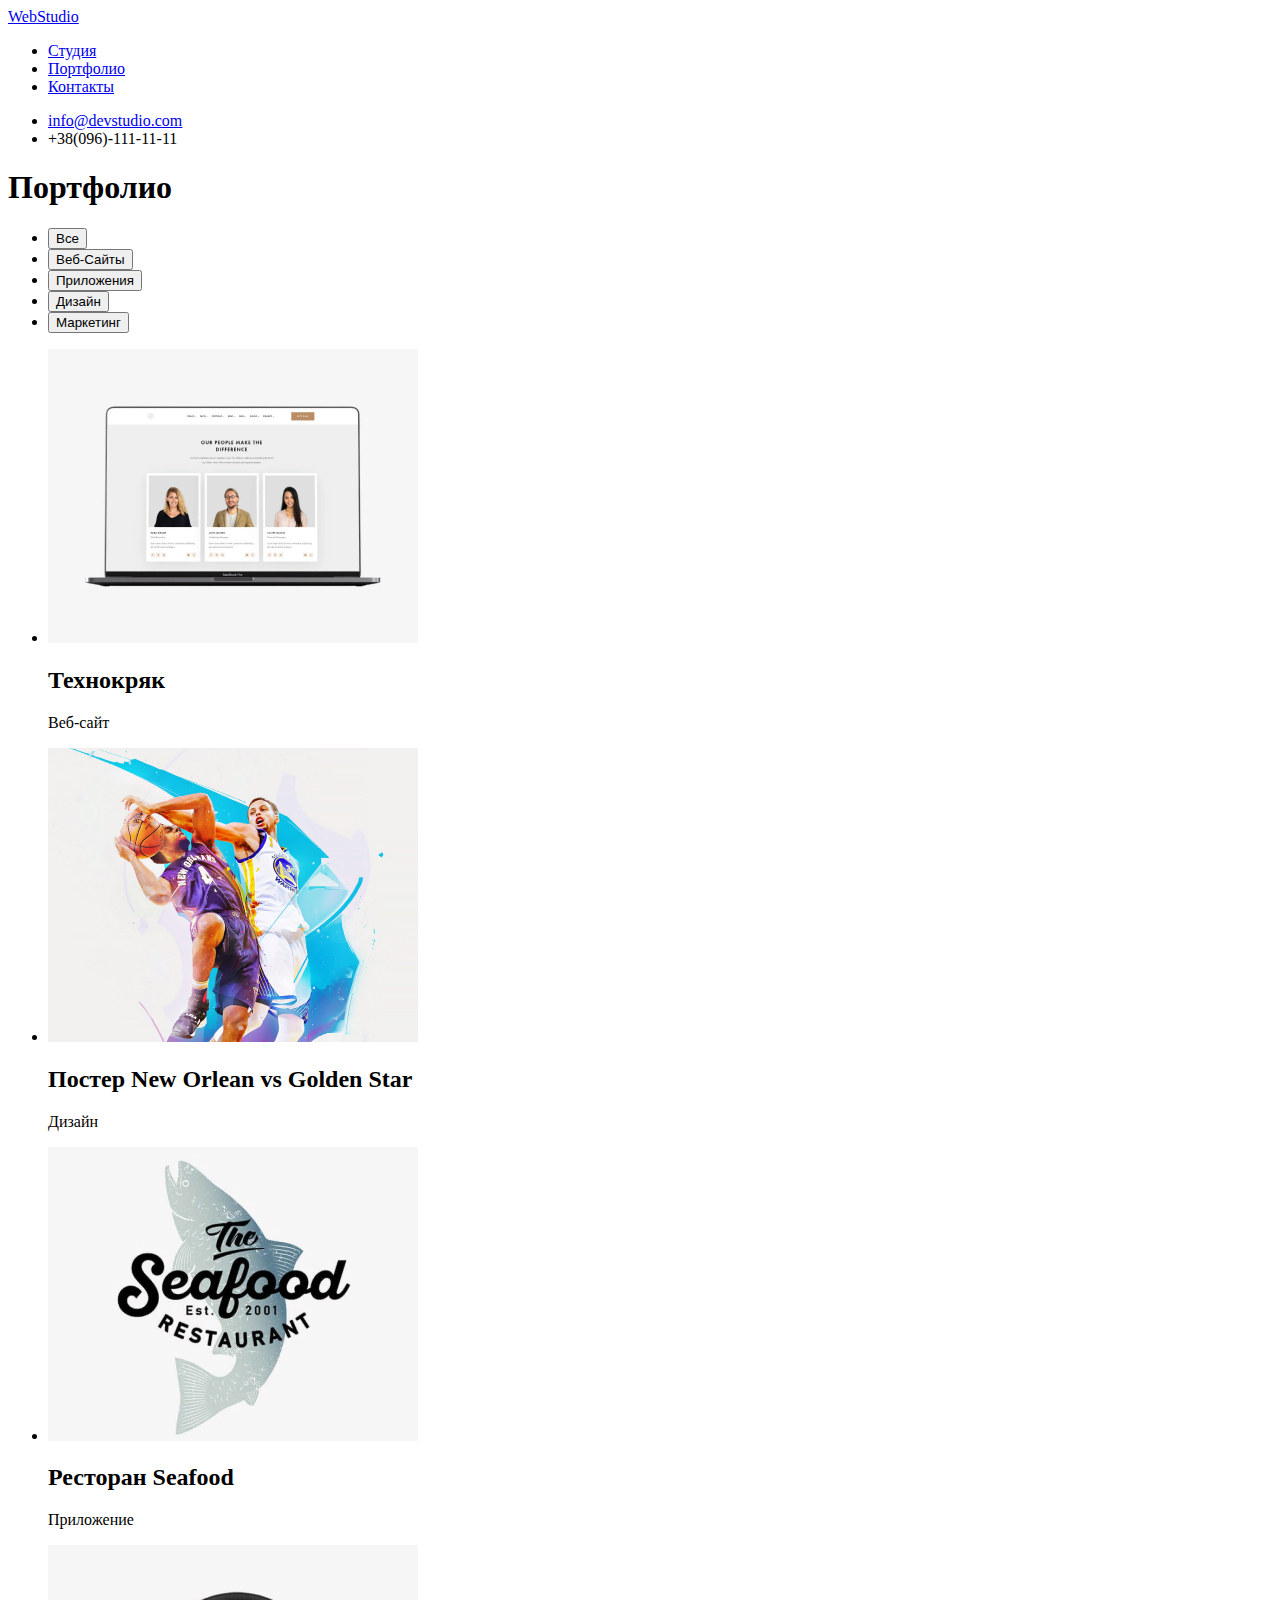
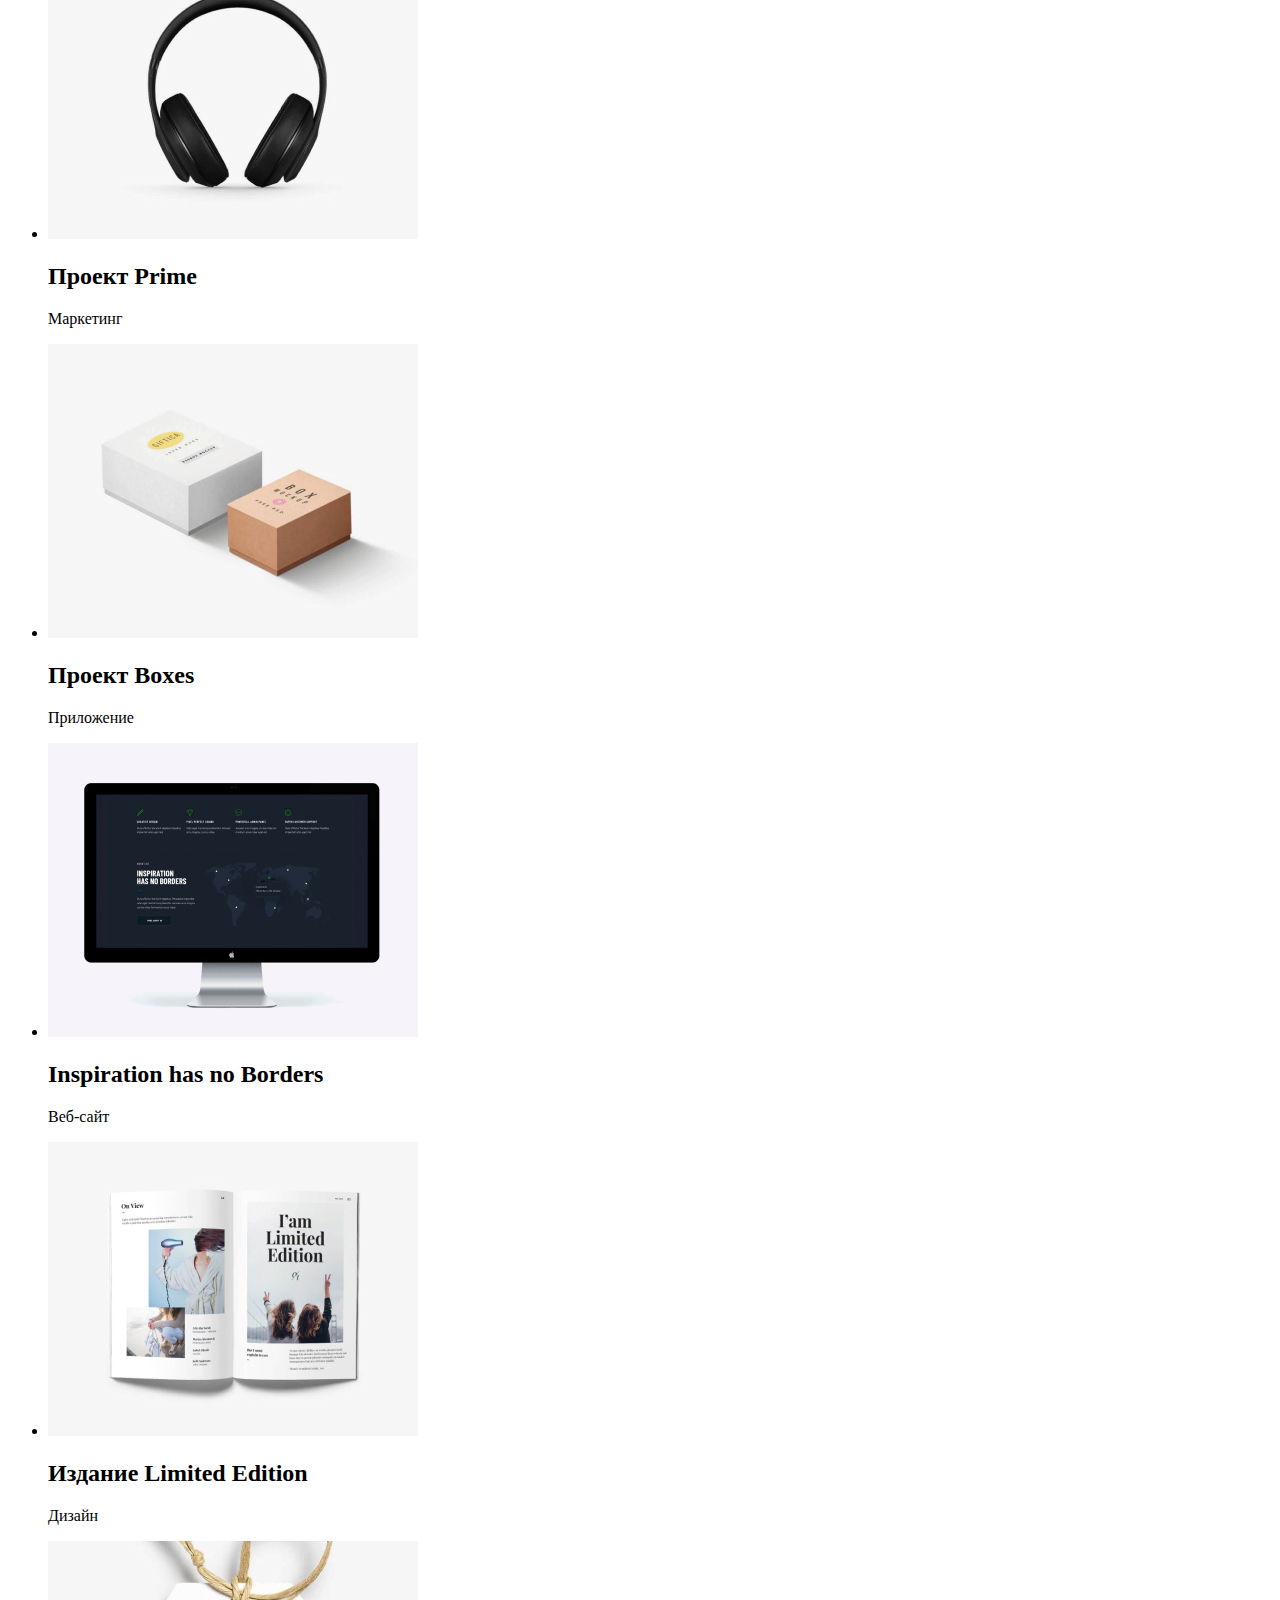
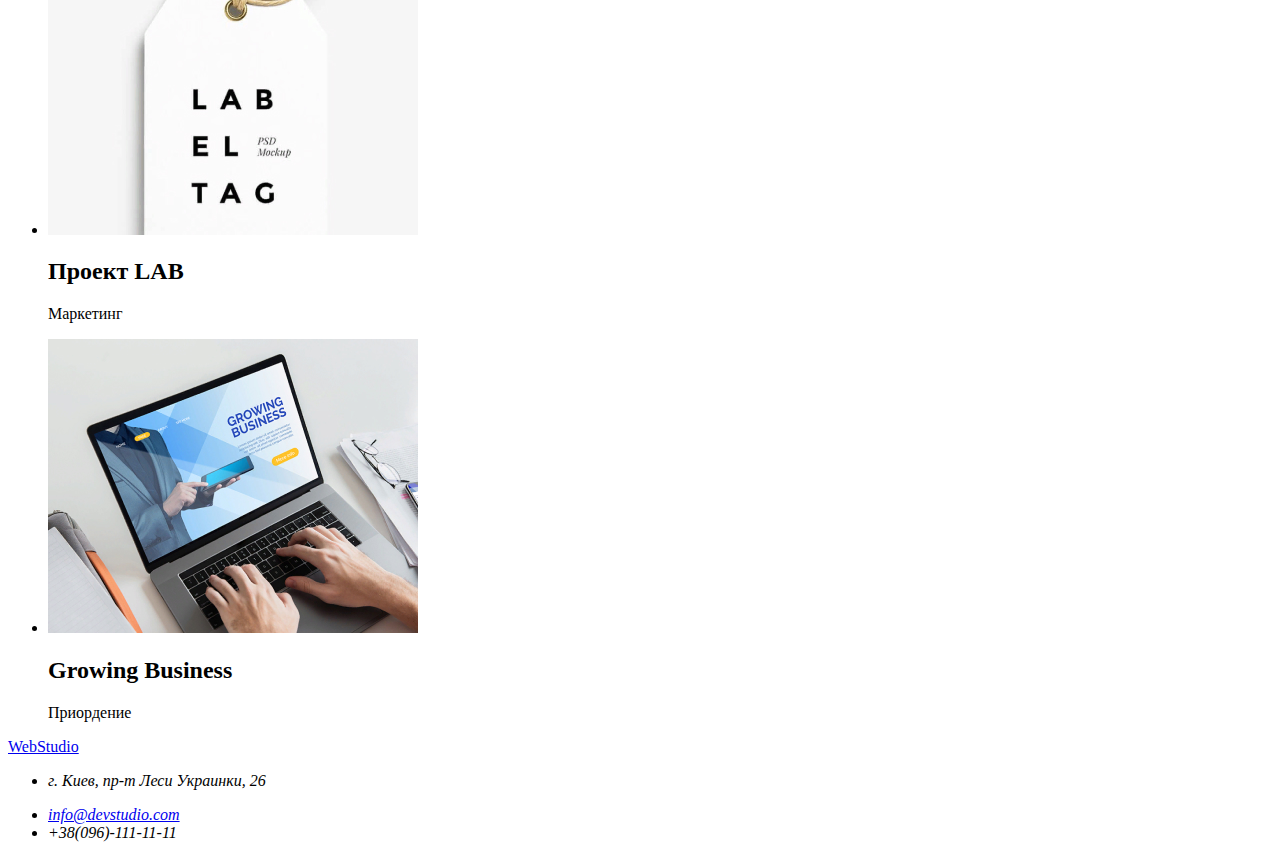
==== portfolio.html @ 768df19d "main" ====
<!DOCTYPE html>
<html lang="ru">
<head>
    <meta charset="UTF-8">
    <meta http-equiv="X-UA-Compatible" content="IE=edge">
    <meta name="viewport" content="width=device-width, initial-scale=1.0">
    <title>Портфолио</title>
    <link rel="stylesheet" href="./css/portfolio.css" />
</head>
    <header>
        <nav>
            <a href="/index.html">WebStudio</a>
            <ul>
                <li><a href="./index.html">Студия</a></li>
                <li><a href="./portfolio.html">Портфолио</a></li>
                <li><a href="./contacts.html">Контакты</a></li>
            </ul>
        </nav>
        <ul>
            <li><a href="mailto:info@devstudio.com"> info@devstudio.com</a></li>
            <li><a href="tel:+380961111111"> </a> +38(096)-111-11-11</a></li>
        </ul>
    </header>
<body>
    <main>
        <section>
            <h1>Портфолио</h1>
            <ul>
                <li><button type="button">Все</button></li>
                <li><button type="button">Веб-Сайты</button></li>
                <li><button type="button">Приложения</button></li>
                <li><button type="button">Дизайн</button></li>
                <li><button type="button">Маркетинг</button></li>
            </ul>
            <ul>
                <li>
                    <img src="./images/portfolio/texnokryak.jpg" alt="Технокряк" height="294" width="370">
                    <h2>Технокряк</h2>
                    <p>Веб-сайт</p>
                </li>
                <li>
                    <img src="./images/portfolio/poster.jpg" alt="Постер New Orlean vs Golden Star" height="294" width="370">
                    <h2>Постер <span lang="en"> New Orlean vs Golden Star</span></h2>
                    <p>Дизайн</p>
                </li>
                <li>
                    <img src="./images/portfolio/restoran.jpg" alt="Ресторан Seafood" height="294" width="370">
                    <h2>Ресторан <span lang="en"> Seafood</span></h2>
                    <p>Приложение</p>
                </li>
                <li>
                    <img src="./images/portfolio/progect_prime.jpg" alt="Проект Prime" height="294" width="370">
                    <h2>Проект <span lang="en"> Prime</span></h2>
                    <p>Маркетинг</p>
                </li>
                <li>
                    <img src="./images/portfolio/progect_box.jpg" alt="Проект Boxes" height="294" width="370">
                    <h2>Проект <span lang="en"> Boxes </span></h2>
                    <p>Приложение</p>
                </li>
                <li>
                    <img src="./images/portfolio/Inspiration has no Borders.jpg" alt="Inspiration has no Borders" height="294" width="370">
                    <h2 lang="en">Inspiration has no Borders</h2>
                    <p>Веб-сайт</p>
                </li>
                <li>
                    <img src="./images/portfolio/edition.jpg" alt="Издание Limited Edition" height="294" width="370">
                    <h2>Издание <span lang="en">Limited Edition</span></h2>
                    <p>Дизайн</p>
                </li>
                <li>
                    <img src="./images/portfolio/progect_lab.jpg" alt="Проект LAB" height="294" width="370">
                    <h2>Проект <span lang="en"> LAB</span></h2>
                    <p>Маркетинг</p>
                </li>
                <li>
                    <img src="./images/portfolio/Growing Business.jpg" alt="Growing Business" height="294" width="370">
                    <h2 lang="en">Growing Business</h2>
                    <p>Приордение</p>
                </li>
            </ul>
        </section>
    </main>
    <footer>
        <a href="/index.html">WebStudio</a>
        <address>
            <ul>
                <li><p>г. Киев, пр-т Леси Украинки, 26</p></li>
                <li><a href="mailto:info@devstudio.com"> info@devstudio.com</a></li>
                <li><a href="tel:+380961111111"> </a> +38(096)-111-11-11</a></li>
            </ul>
        </address>
   </footer>
</body>
</html>
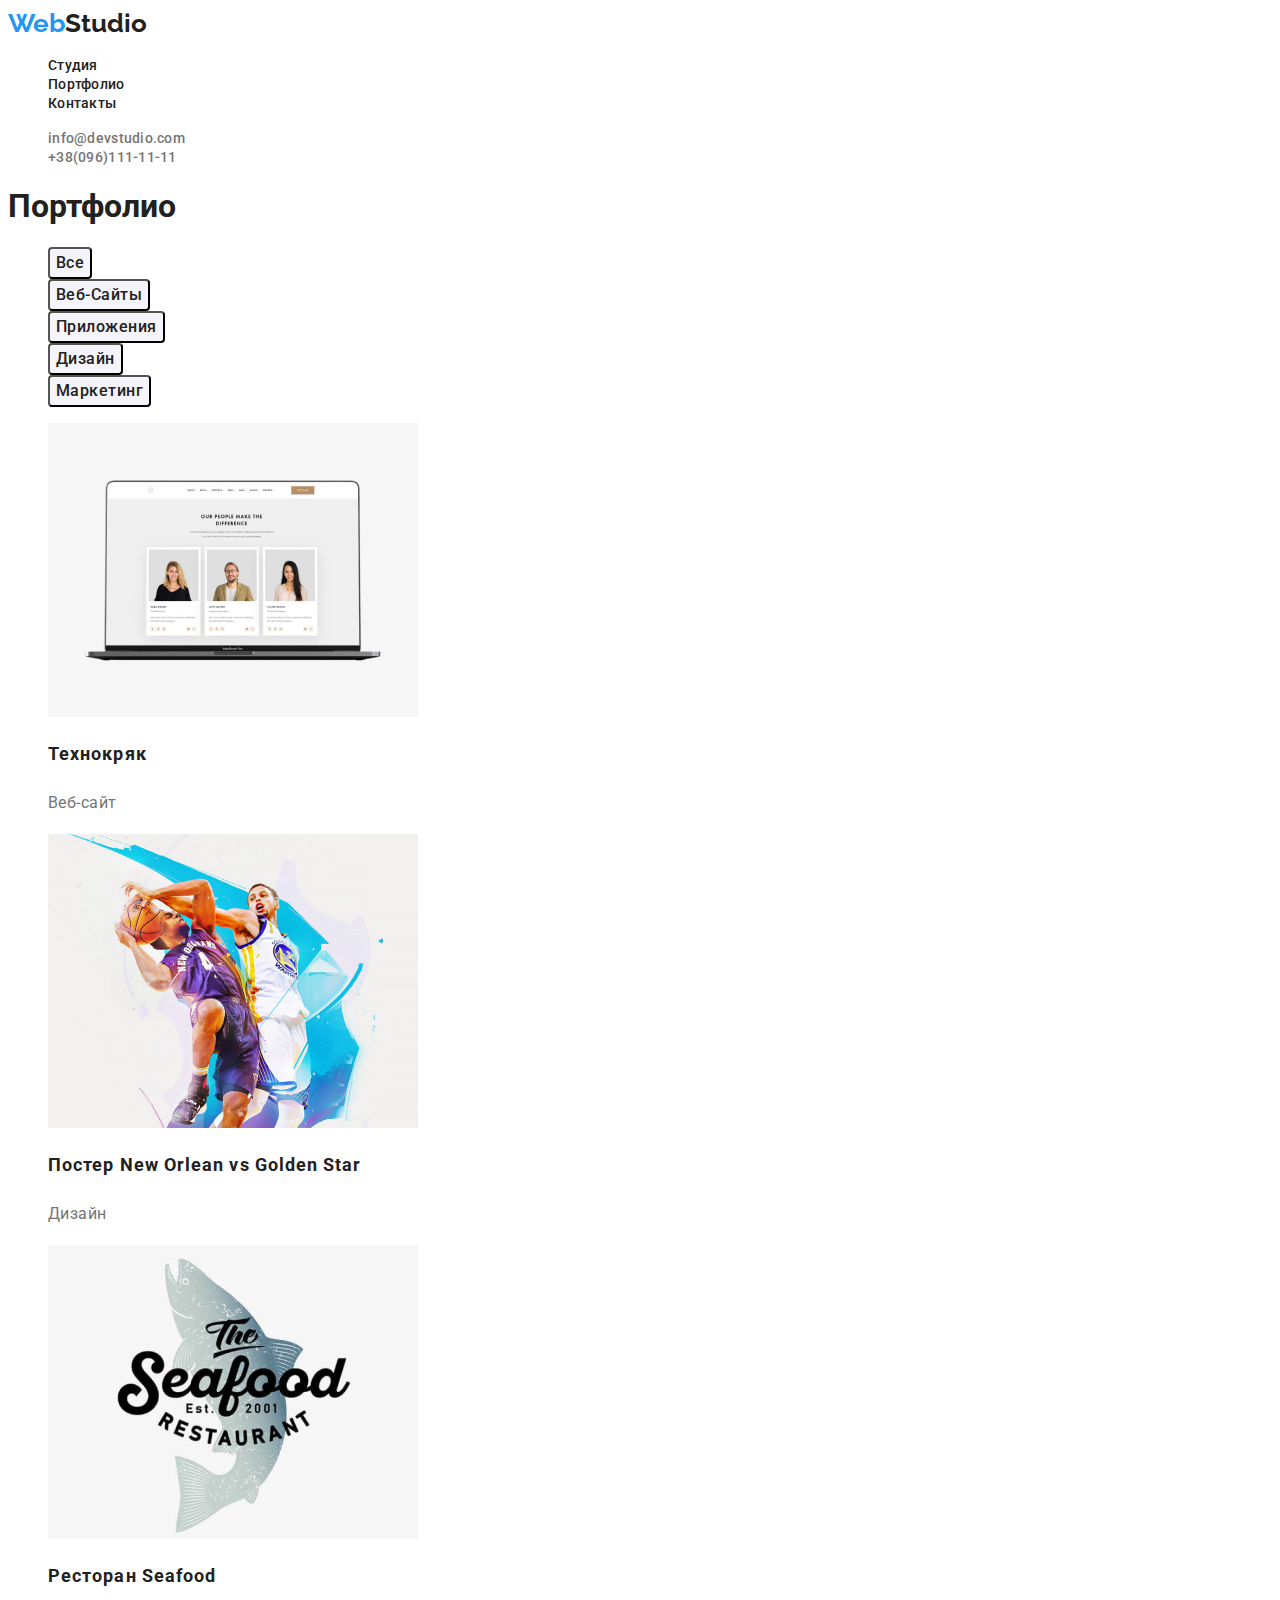
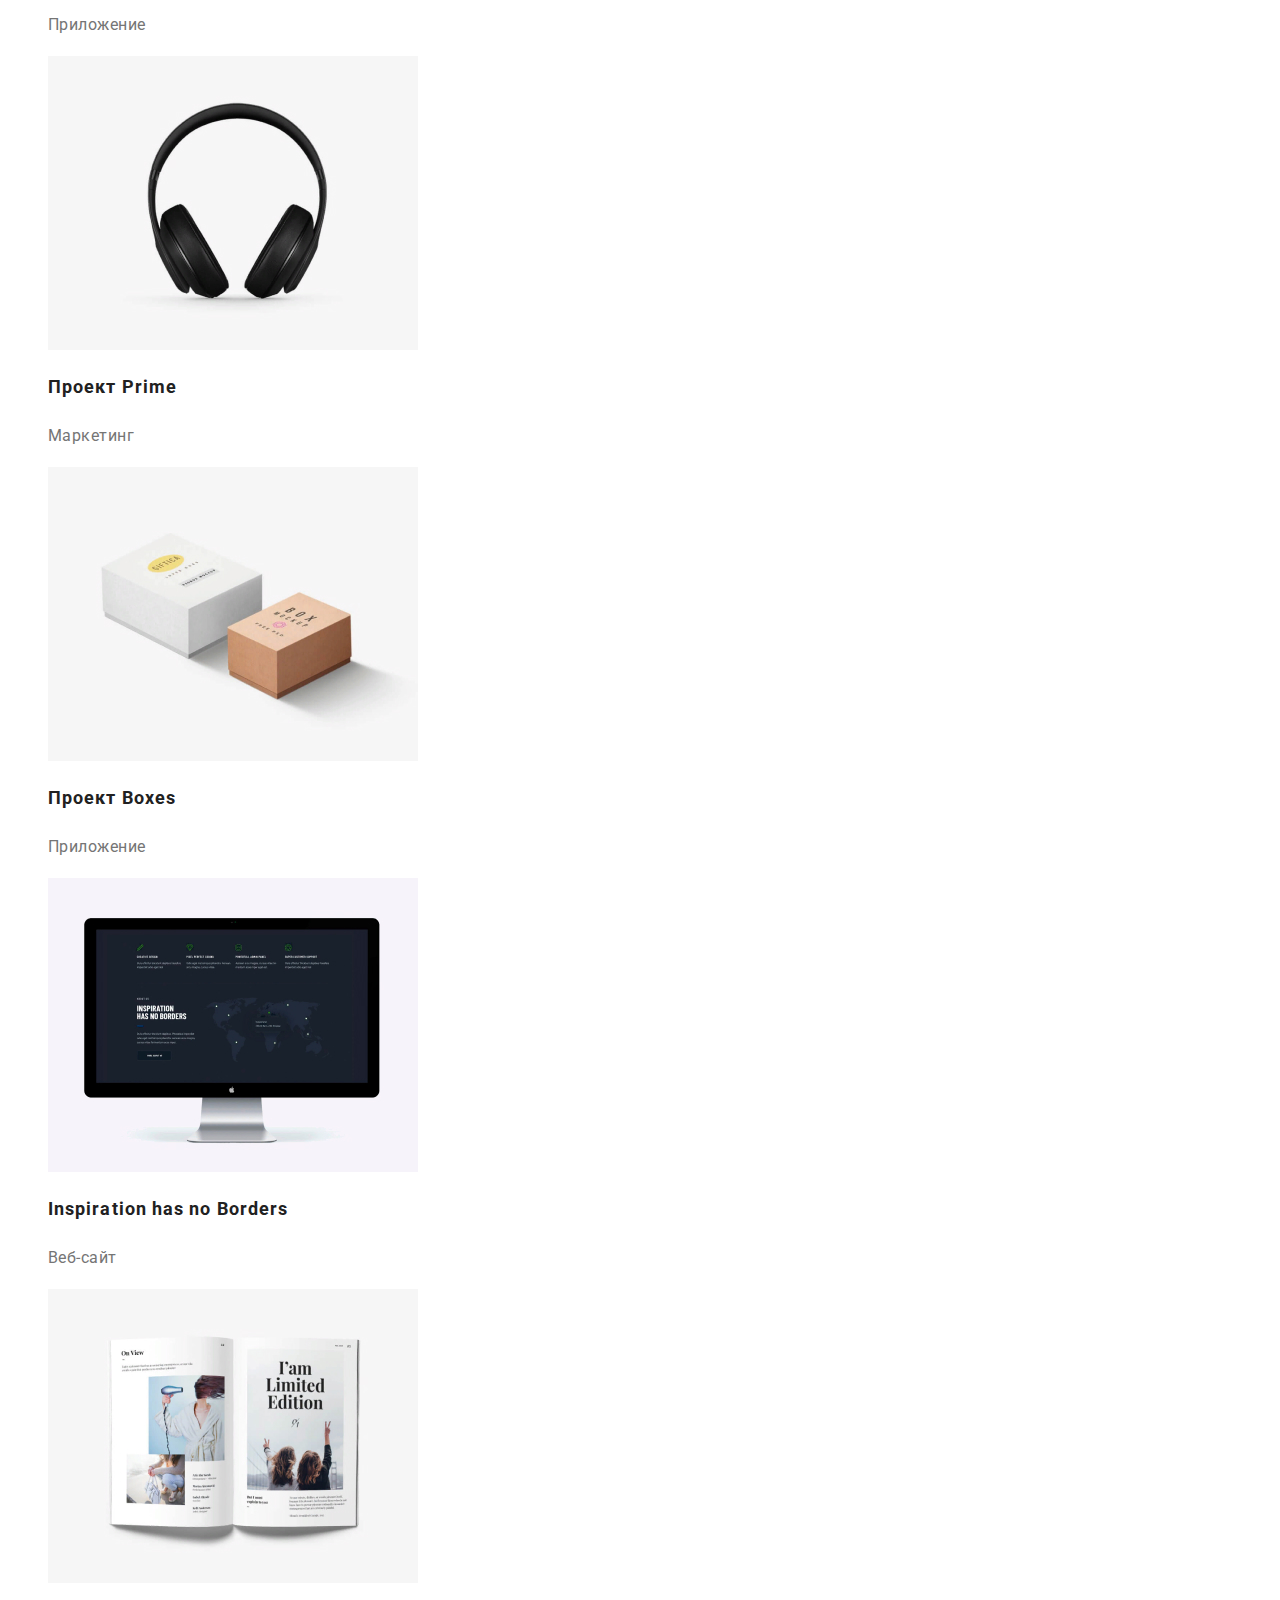
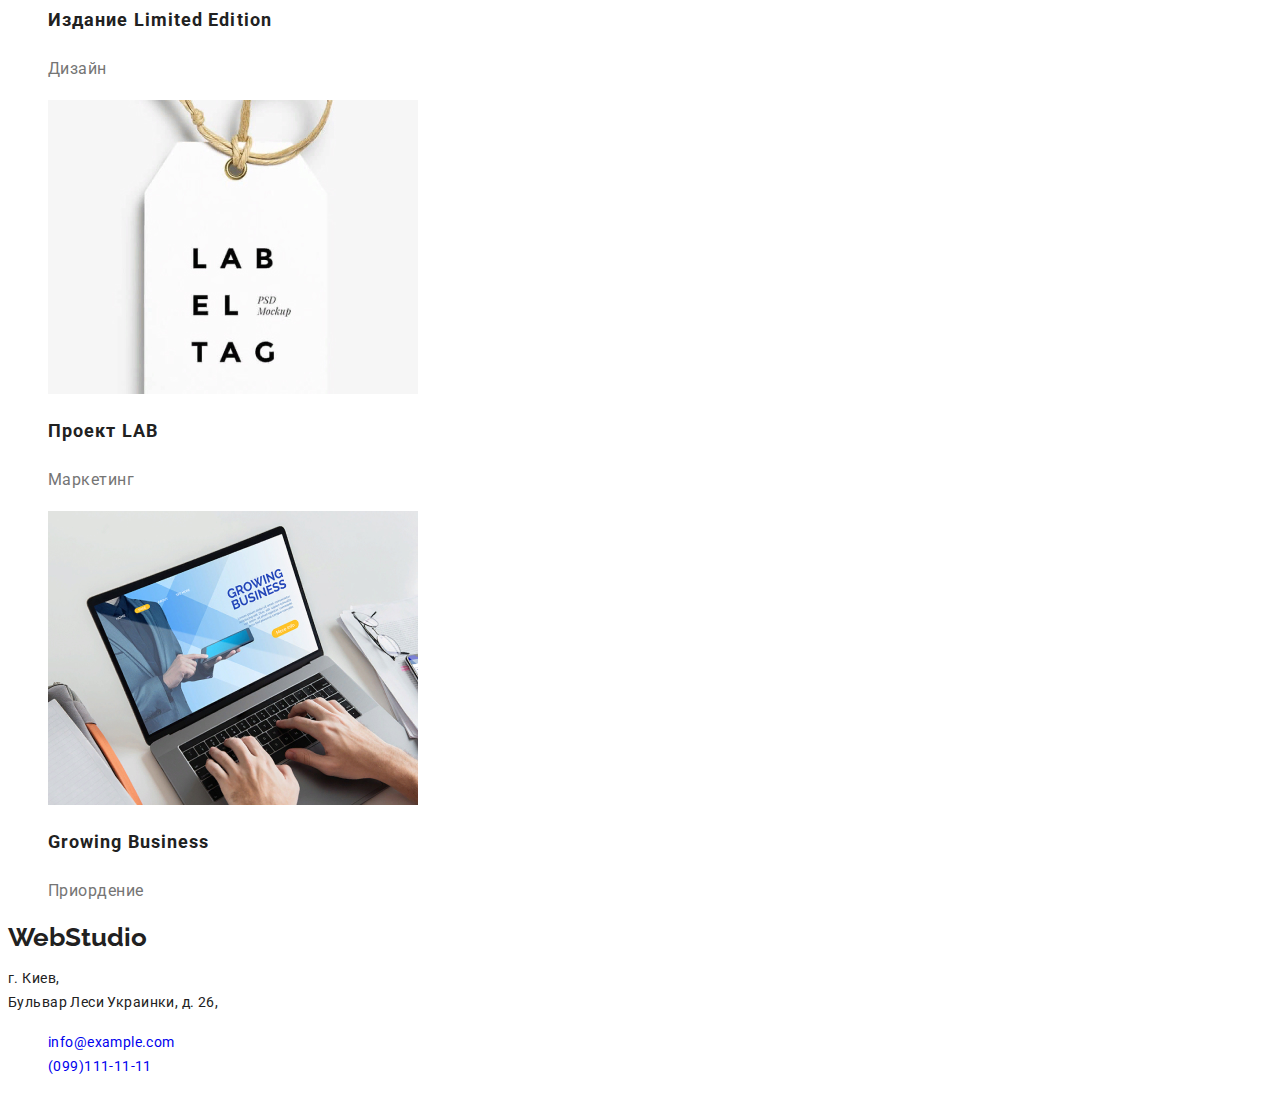
==== commit 4ca76b5c: "checking" ====
--- a/portfolio.html
+++ b/portfolio.html
@@ -1,95 +1,161 @@
 <!DOCTYPE html>
 <html lang="ru">
-<head>
-    <meta charset="UTF-8">
-    <meta http-equiv="X-UA-Compatible" content="IE=edge">
-    <meta name="viewport" content="width=device-width, initial-scale=1.0">
+  <head>
+    <meta charset="UTF-8" />
+    <meta http-equiv="X-UA-Compatible" content="IE=edge" />
+    <meta name="viewport" content="width=device-width, initial-scale=1.0" />
     <title>Портфолио</title>
-    <link rel="stylesheet" href="./css/portfolio.css" />
-</head>
+    <link rel="preconnect" href="https://fonts.googleapis.com" />
+    <link rel="preconnect" href="https://fonts.gstatic.com" crossorigin />
+    <link
+      href="https://fonts.googleapis.com/css2?family=Raleway:wght@700&family=Roboto:wght@400;500;700;900&display=swap"
+      rel="stylesheet"
+    />
+    <link rel="stylesheet" href="./css/style.css" />
+  </head>
+  <body>
+    <!--Навигация по сайту-->
     <header>
-        <nav>
-            <a href="/index.html">WebStudio</a>
-            <ul>
-                <li><a href="./index.html">Студия</a></li>
-                <li><a href="./portfolio.html">Портфолио</a></li>
-                <li><a href="./contacts.html">Контакты</a></li>
-            </ul>
-        </nav>
+      <nav>
+        <a href="/" lang="en" class="logo"><span class="word-blue">Web</span>Studio</a>
+        <ul class="site-nav">
+          <li>
+            <a class="link" href="./index.html">Студия</a>
+          </li>
+          <li>
+            <a class="link" href="./portfolio.html">Портфолио</a>
+          </li>
+          <li>
+            <a class="link" href="./contacts.html">Контакты</a>
+          </li>
+        </ul>
+      </nav>
+      <ul class="auth-nav">
+        <li>
+          <a class="nav" href="mailto:info@devstudio.com">info@devstudio.com</a>
+        </li>
+        <li>
+          <a class="nav" href="tel:+380961111111">+38(096)111-11-11</a>
+        </li>
+      </ul>
+    </header>
+    <main>
+      <!--Герой-->
+      <section>
+        <h1>Портфолио</h1>
         <ul>
-            <li><a href="mailto:info@devstudio.com"> info@devstudio.com</a></li>
-            <li><a href="tel:+380961111111"> </a> +38(096)-111-11-11</a></li>
+          <li><button class="button" type="button">Все</button></li>
+          <li><button class="button" type="button">Веб-Сайты</button></li>
+          <li><button class="button" type="button">Приложения</button></li>
+          <li><button class="button" type="button">Дизайн</button></li>
+          <li><button class="button" type="button">Маркетинг</button></li>
         </ul>
-    </header>
-<body>
-    <main>
-        <section>
-            <h1>Портфолио</h1>
-            <ul>
-                <li><button type="button">Все</button></li>
-                <li><button type="button">Веб-Сайты</button></li>
-                <li><button type="button">Приложения</button></li>
-                <li><button type="button">Дизайн</button></li>
-                <li><button type="button">Маркетинг</button></li>
-            </ul>
-            <ul>
-                <li>
-                    <img src="./images/portfolio/texnokryak.jpg" alt="Технокряк" height="294" width="370">
-                    <h2>Технокряк</h2>
-                    <p>Веб-сайт</p>
-                </li>
-                <li>
-                    <img src="./images/portfolio/poster.jpg" alt="Постер New Orlean vs Golden Star" height="294" width="370">
-                    <h2>Постер <span lang="en"> New Orlean vs Golden Star</span></h2>
-                    <p>Дизайн</p>
-                </li>
-                <li>
-                    <img src="./images/portfolio/restoran.jpg" alt="Ресторан Seafood" height="294" width="370">
-                    <h2>Ресторан <span lang="en"> Seafood</span></h2>
-                    <p>Приложение</p>
-                </li>
-                <li>
-                    <img src="./images/portfolio/progect_prime.jpg" alt="Проект Prime" height="294" width="370">
-                    <h2>Проект <span lang="en"> Prime</span></h2>
-                    <p>Маркетинг</p>
-                </li>
-                <li>
-                    <img src="./images/portfolio/progect_box.jpg" alt="Проект Boxes" height="294" width="370">
-                    <h2>Проект <span lang="en"> Boxes </span></h2>
-                    <p>Приложение</p>
-                </li>
-                <li>
-                    <img src="./images/portfolio/Inspiration has no Borders.jpg" alt="Inspiration has no Borders" height="294" width="370">
-                    <h2 lang="en">Inspiration has no Borders</h2>
-                    <p>Веб-сайт</p>
-                </li>
-                <li>
-                    <img src="./images/portfolio/edition.jpg" alt="Издание Limited Edition" height="294" width="370">
-                    <h2>Издание <span lang="en">Limited Edition</span></h2>
-                    <p>Дизайн</p>
-                </li>
-                <li>
-                    <img src="./images/portfolio/progect_lab.jpg" alt="Проект LAB" height="294" width="370">
-                    <h2>Проект <span lang="en"> LAB</span></h2>
-                    <p>Маркетинг</p>
-                </li>
-                <li>
-                    <img src="./images/portfolio/Growing Business.jpg" alt="Growing Business" height="294" width="370">
-                    <h2 lang="en">Growing Business</h2>
-                    <p>Приордение</p>
-                </li>
-            </ul>
-        </section>
+        <ul>
+          <li>
+            <img src="./images/portfolio/texnokryak.jpg" alt="Технокряк" height="294" width="370" />
+            <h2 class="features">Технокряк</h2>
+            <p class="benefits">Веб-сайт</p>
+          </li>
+          <li>
+            <img
+              src="./images/portfolio/poster.jpg"
+              alt="Постер New Orlean vs Golden Star"
+              height="294"
+              width="370"
+            />
+            <h2 class="features">Постер <span lang="en"> New Orlean vs Golden Star</span></h2>
+            <p class="benefits">Дизайн</p>
+          </li>
+          <li>
+            <img
+              src="./images/portfolio/restoran.jpg"
+              alt="Ресторан Seafood"
+              height="294"
+              width="370"
+            />
+            <h2 class="features">Ресторан <span lang="en"> Seafood</span></h2>
+            <p class="benefits">Приложение</p>
+          </li>
+          <li>
+            <img
+              src="./images/portfolio/progect_prime.jpg"
+              alt="Проект Prime"
+              height="294"
+              width="370"
+            />
+            <h2 class="features">Проект <span lang="en"> Prime</span></h2>
+            <p class="benefits">Маркетинг</p>
+          </li>
+          <li>
+            <img
+              src="./images/portfolio/progect_box.jpg"
+              alt="Проект Boxes"
+              height="294"
+              width="370"
+            />
+            <h2 class="features">Проект <span lang="en"> Boxes </span></h2>
+            <p class="benefits">Приложение</p>
+          </li>
+          <li>
+            <img
+              src="./images/portfolio/Inspiration has no Borders.jpg"
+              alt="Inspiration has no Borders"
+              height="294"
+              width="370"
+            />
+            <h2 class="features" lang="en">Inspiration has no Borders</h2>
+            <p class="benefits">Веб-сайт</p>
+          </li>
+          <li>
+            <img
+              src="./images/portfolio/edition.jpg"
+              alt="Издание Limited Edition"
+              height="294"
+              width="370"
+            />
+            <h2 class="features">Издание <span lang="en">Limited Edition</span></h2>
+            <p class="benefits">Дизайн</p>
+          </li>
+          <li>
+            <img
+              src="./images/portfolio/progect_lab.jpg"
+              alt="Проект LAB"
+              height="294"
+              width="370"
+            />
+            <h2 class="features">Проект <span lang="en"> LAB</span></h2>
+            <p class="benefits">Маркетинг</p>
+          </li>
+          <li>
+            <img
+              src="./images/portfolio/Growing Business.jpg"
+              alt="Growing Business"
+              height="294"
+              width="370"
+            />
+            <h2 class="features" lang="en">Growing Business</h2>
+            <p class="benefits">Приордение</p>
+          </li>
+        </ul>
+      </section>
     </main>
-    <footer>
-        <a href="/index.html">WebStudio</a>
-        <address>
-            <ul>
-                <li><p>г. Киев, пр-т Леси Украинки, 26</p></li>
-                <li><a href="mailto:info@devstudio.com"> info@devstudio.com</a></li>
-                <li><a href="tel:+380961111111"> </a> +38(096)-111-11-11</a></li>
-            </ul>
-        </address>
-   </footer>
-</body>
-</html>+    <!--Подвал-->
+    <footer class="all">
+      <a class="logo" href="/">Web<span class="word-white">Studio</span></a>
+      <address>
+        <p class="more-list">
+          г. Киев, <br />
+          Бульвар Леси Украинки, д. 26, <br />
+        </p>
+        <ul>
+          <li>
+            <a class="nav-more" href="mailto:info@example.com">info@example.com</a>
+          </li>
+          <li>
+            <a class="nav-more" href="tel:+380991111111">(099)111-11-11</a>
+          </li>
+        </ul>
+      </address>
+    </footer>
+  </body>
+</html>
--- a/css/style.css
+++ b/css/style.css
@@ -0,0 +1,230 @@
+:root {
+  --primary-text-color: #212121;
+  --hover-text-color: #2196f3;
+  --title-text-color: #757575;
+  --light-tetx-color: #ffffff;
+  --title-text-footer: rgba(255, 255, 255, 0.6);
+  --portfolio-button: #f5f4fa;
+}
+
+body {
+  color: var(--primary-text-color);
+  background-color: #ffffff;
+
+  font-family: Roboto, sans-serif;
+}
+/*--- Навигация по сайту---*/
+.logo {
+  color: var(--primary-text-color);
+
+  font-family: Raleway, sans-serif;
+  font-weight: 700;
+  font-size: 26px;
+  line-height: 1.19;
+}
+.logo .word-blue {
+  color: var(--hover-text-color);
+}
+.logo:hover {
+  color: var(--hover-text-color);
+}
+ul {
+  list-style: none;
+}
+.site-nav .link,
+.auth-nav .nav,
+.logo {
+  text-decoration: none;
+}
+
+.site-nav .link:hover,
+.site-nav .link:focus {
+  color: var(--hover-text-color);
+}
+.site-nav .link {
+  color: var(--primary-text-color);
+
+  font-weight: 500;
+  font-size: 14px;
+  line-height: 1.14;
+  letter-spacing: 0.02em;
+}
+
+.auth-nav .nav:hover,
+.auth-nav .nav:focus {
+  color: var(--hover-text-color);
+}
+.auth-nav .nav {
+  color: var(--title-text-color);
+
+  font-weight: 500;
+  font-size: 14px;
+  line-height: 1.14;
+  letter-spacing: 0.02em;
+}
+
+.list {
+  color: #212121;
+}
+/*.link {
+  cursor: pointer;
+}*/
+
+/*---Герой---*/
+.hero-title {
+  color: var(--primary-text-color);
+}
+
+.hero-title {
+  /*color: var(--light-tetx-color);*/
+  font-weight: 900;
+  font-size: 44px;
+  line-height: 1.36;
+  text-align: center;
+  letter-spacing: 0.06em;
+  text-transform: uppercase;
+}
+/*---Кнопка---*/
+.bth {
+  background-color: var(--hover-text-color);
+}
+.bth {
+  color: var(--light-tetx-color);
+
+  font-family: 'Roboto';
+  font-weight: 700;
+  font-size: 16px;
+  line-height: 1.88;
+
+  display: flex;
+  align-items: center;
+  text-align: center;
+  letter-spacing: 0.06em;
+  box-shadow: 0px 4px 4px rgba(0, 0, 0, 0.15);
+  border-radius: 4px;
+}
+.bth:hover,
+:focus {
+  color: var(--primary-text-color);
+}
+
+/*---Особенности---*/
+.modal {
+  visibility: hidden;
+}
+.desc {
+  color: var(--title-text-color);
+  font-family: 'Roboto';
+  font-weight: 400;
+  font-size: 14px;
+  line-height: 1.71;
+  letter-spacing: 0.03em;
+}
+.caption {
+  font-weight: 700;
+  font-size: 14px;
+  line-height: 1.14;
+  letter-spacing: 0.03em;
+  text-transform: uppercase;
+}
+/*---Примеры робот,Наша команда---*/
+
+.subtitle {
+  color: var(--primary-text-color);
+
+  font-weight: 700;
+  font-size: 36px;
+  line-height: 1.17;
+  text-align: center;
+  letter-spacing: 0.03em;
+}
+.subtitle-name {
+  color: var(--primary-text-color);
+
+  font-weight: 500;
+  font-size: 16px;
+  line-height: 1.9;
+  letter-spacing: 0.03em;
+}
+.subtitle-post {
+  color: var(--title-text-color);
+
+  font-family: 'Roboto';
+  font-weight: 400;
+  font-size: 16px;
+  line-height: 1.9;
+}
+
+/*---Подвал---*/
+
+/*.logo .word-white {
+  color: var(--light-tetx-color);
+}*/
+.nav-more {
+  text-decoration: none;
+}
+.nav-more {
+  /*color: var(--title-text-footer);*/
+
+  font-weight: 400;
+  font-size: 14px;
+  line-height: 1.71;
+
+  letter-spacing: 0.03em;
+}
+
+.nav-more:hover,
+:focus {
+  color: var(--hover-text-color);
+}
+
+.all .more-list {
+  font-style: normal;
+  font-weight: 400;
+  font-size: 14px;
+  line-height: 1.71;
+  letter-spacing: 0.03em;
+}
+.all .nav-more {
+  font-style: normal;
+  font-weight: 400;
+  font-size: 14px;
+  line-height: 1.71;
+  letter-spacing: 0.03em;
+}
+
+/*----СТРАНИЦА ПОРТФОЛИО---*/
+.button {
+  color: var(--primary-text-color);
+  background-color: var(--portfolio-button);
+
+  font-family: 'Roboto';
+
+  font-weight: 500;
+  font-size: 16px;
+  line-height: 26px;
+  letter-spacing: 0.03em;
+  border-radius: 4px;
+}
+.button:hover {
+  color: var(--light-tetx-color);
+  background-color: var(--hover-text-color);
+  box-shadow: 0px 3px 1px rgba(0, 0, 0, 0.1), 0px 1px 2px rgba(0, 0, 0, 0.08),
+    0px 2px 2px rgba(0, 0, 0, 0.12);
+}
+.features {
+  color: var(--primary-text-color);
+
+  font-weight: 700;
+  font-size: 18px;
+  line-height: 2;
+  letter-spacing: 0.06em;
+}
+.benefits {
+  color: var(--title-text-color);
+
+  font-weight: 400;
+  font-size: 16px;
+  line-height: 1.88;
+  letter-spacing: 0.03em;
+}
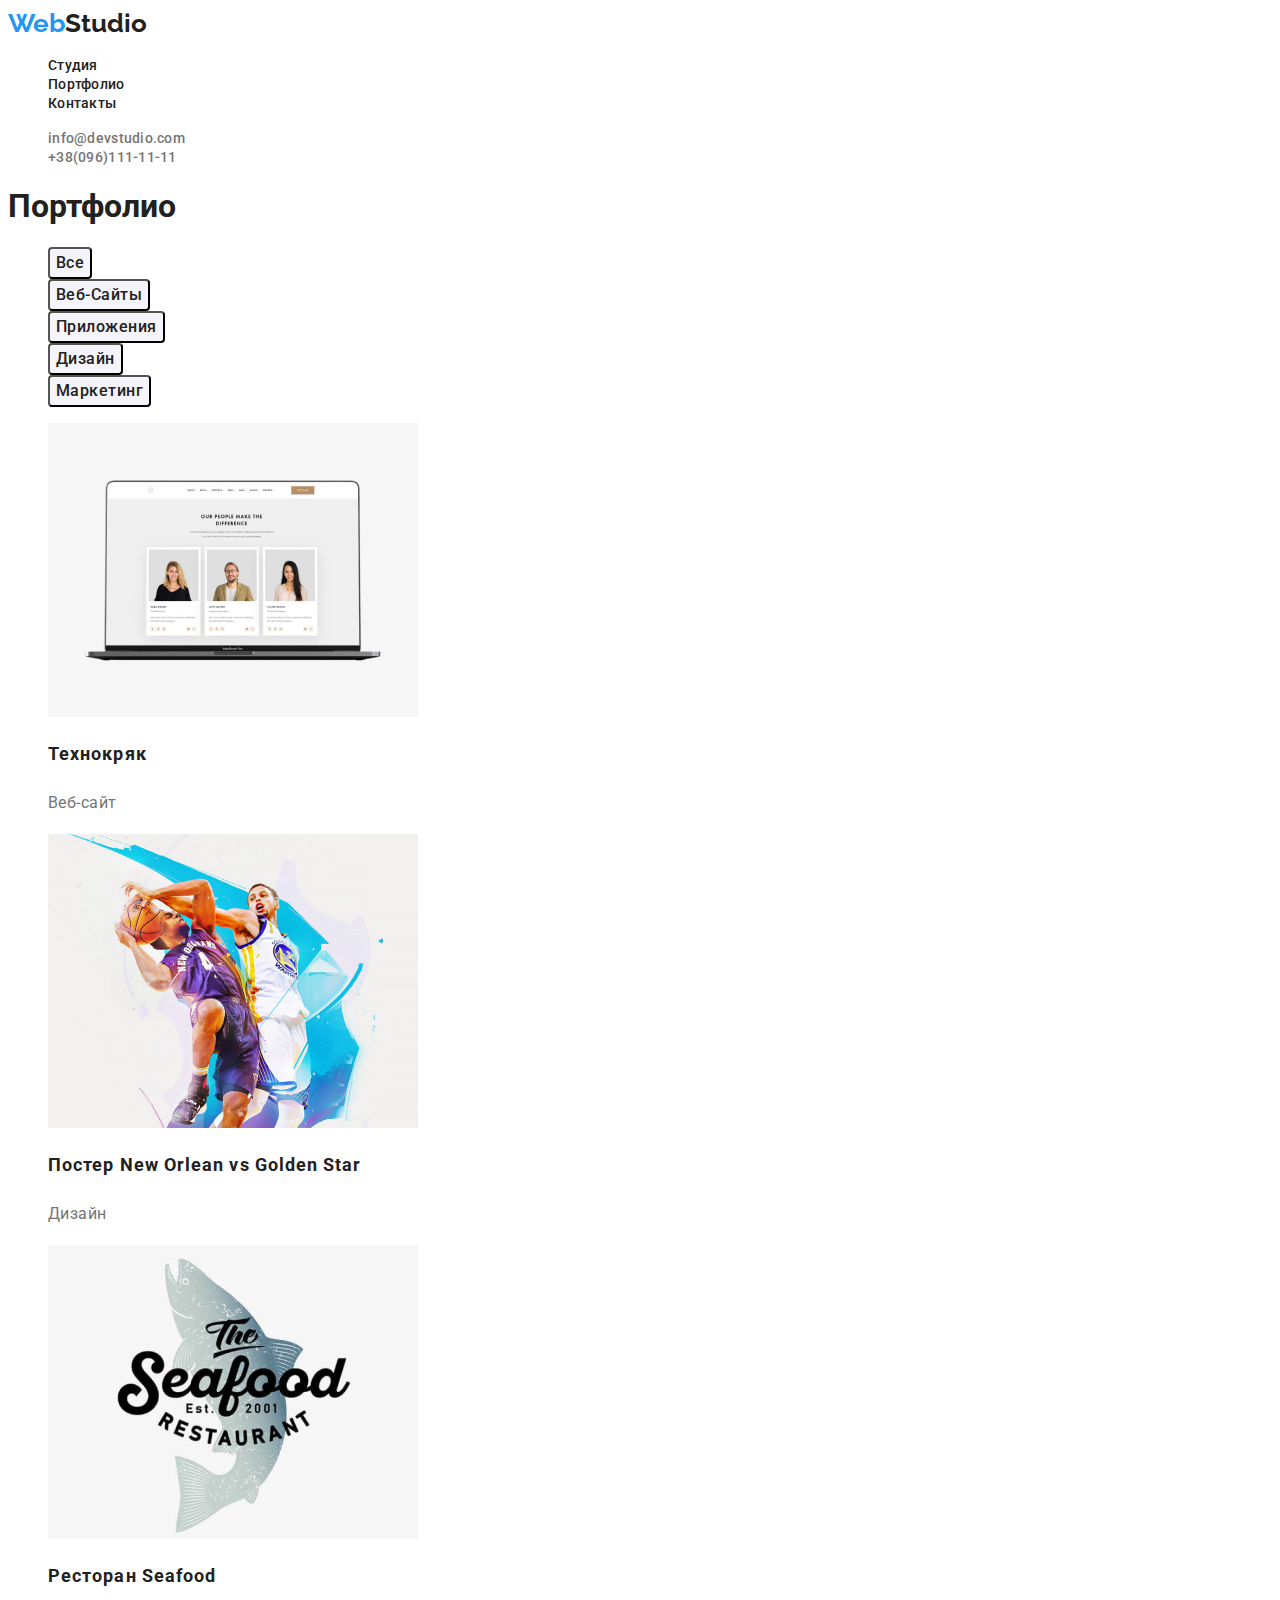
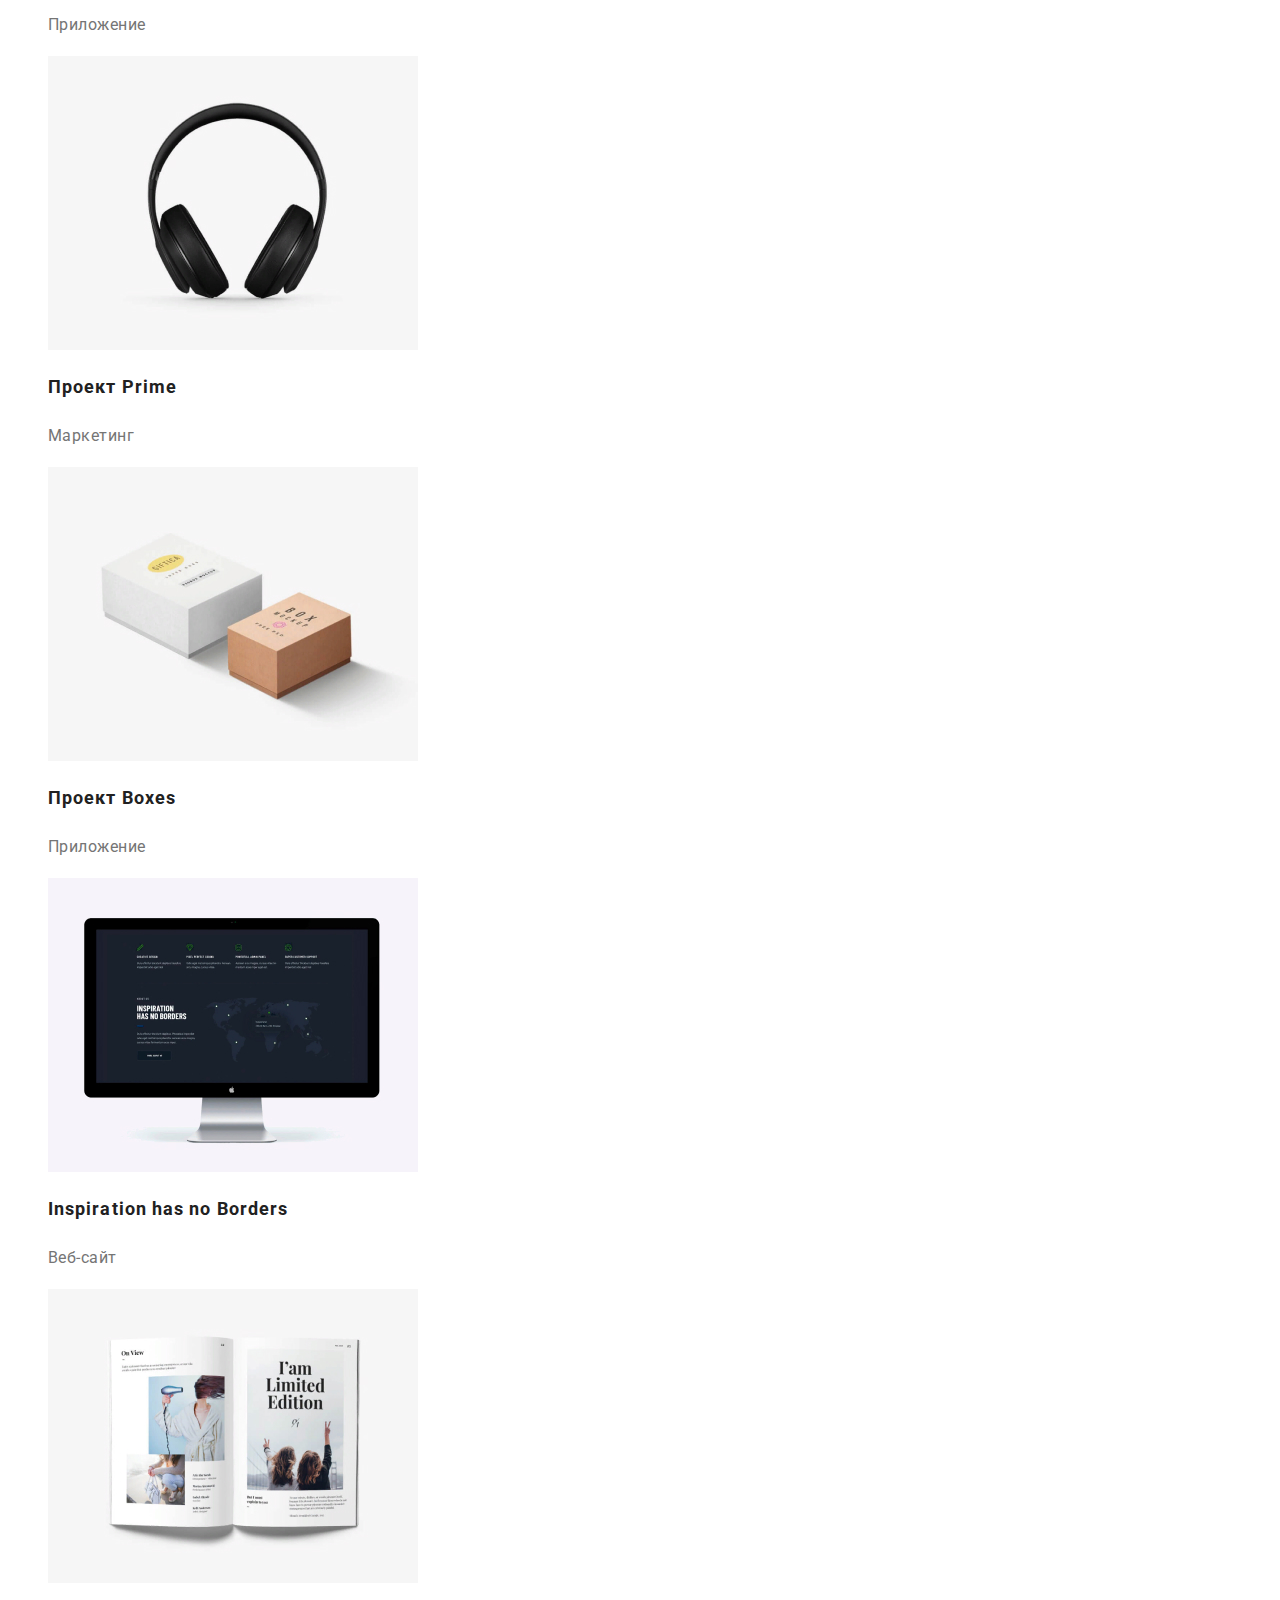
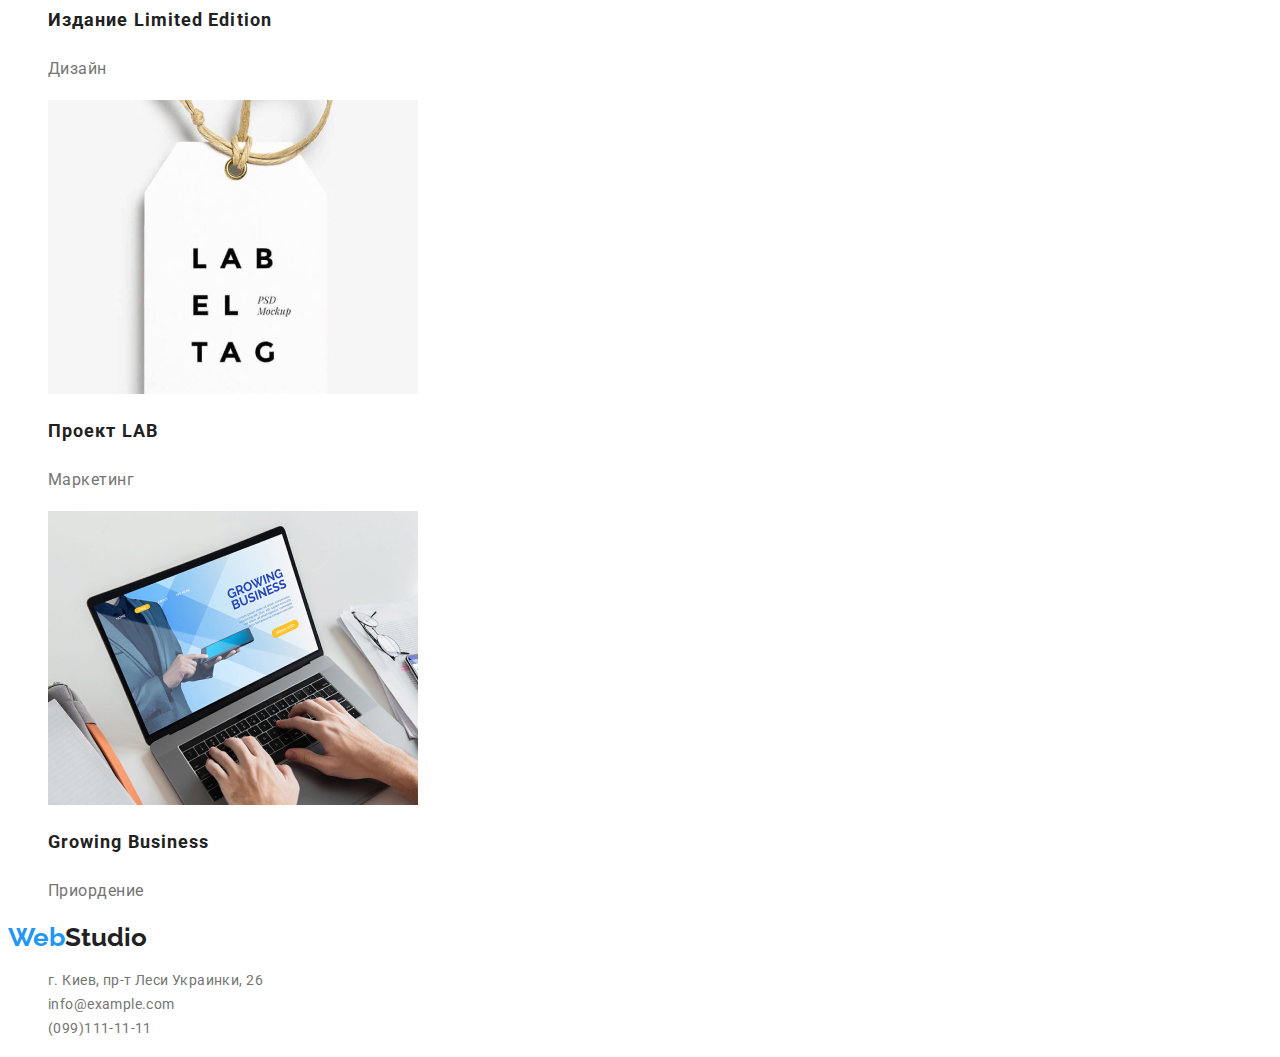
==== commit 6bcfd9cc: "cheng" ====
--- a/portfolio.html
+++ b/portfolio.html
@@ -141,18 +141,19 @@
     </main>
     <!--Подвал-->
     <footer class="all">
-      <a class="logo" href="/">Web<span class="word-white">Studio</span></a>
+      <a href="/" lang="en" class="logo"><span class="word-blue">Web</span>Studio</a>
       <address>
-        <p class="more-list">
-          г. Киев, <br />
-          Бульвар Леси Украинки, д. 26, <br />
-        </p>
-        <ul>
+        <ul class="auth-nav list">
           <li>
-            <a class="nav-more" href="mailto:info@example.com">info@example.com</a>
+            <a href="https://goo.gl/maps/QiBTZSPmp5SqGBBq7" target="_blank"
+              >г. Киев, пр-т Леси Украинки, 26
+            </a>
           </li>
           <li>
-            <a class="nav-more" href="tel:+380991111111">(099)111-11-11</a>
+            <a class="nav" href="mailto:info@example.com">info@example.com</a>
+          </li>
+          <li>
+            <a class="nav" href="tel:+380991111111">(099)111-11-11</a>
           </li>
         </ul>
       </address>
--- a/css/style.css
+++ b/css/style.css
@@ -50,13 +50,15 @@
   letter-spacing: 0.02em;
 }
 
-.auth-nav .nav:hover,
-.auth-nav .nav:focus {
-  color: var(--hover-text-color);
-}
+.auth-nav a:hover,
+:focus {
+  color: var(--hover-text-color);
+}
+
 .auth-nav .nav {
   color: var(--title-text-color);
-
+  text-decoration: none;
+  font-style: normal;
   font-weight: 500;
   font-size: 14px;
   line-height: 1.14;
@@ -157,40 +159,19 @@
 
 /*---Подвал---*/
 
-/*.logo .word-white {
-  color: var(--light-tetx-color);
-}*/
-.nav-more {
+.all .auth-nav a {
+  color: var(--title-text-color);
+
+  font-style: normal;
   text-decoration: none;
-}
-.nav-more {
-  /*color: var(--title-text-footer);*/
-
   font-weight: 400;
   font-size: 14px;
   line-height: 1.71;
-
-  letter-spacing: 0.03em;
-}
-
-.nav-more:hover,
+  letter-spacing: 0.03em;
+}
+.all .auth-nav a:hover,
 :focus {
   color: var(--hover-text-color);
-}
-
-.all .more-list {
-  font-style: normal;
-  font-weight: 400;
-  font-size: 14px;
-  line-height: 1.71;
-  letter-spacing: 0.03em;
-}
-.all .nav-more {
-  font-style: normal;
-  font-weight: 400;
-  font-size: 14px;
-  line-height: 1.71;
-  letter-spacing: 0.03em;
 }
 
 /*----СТРАНИЦА ПОРТФОЛИО---*/
